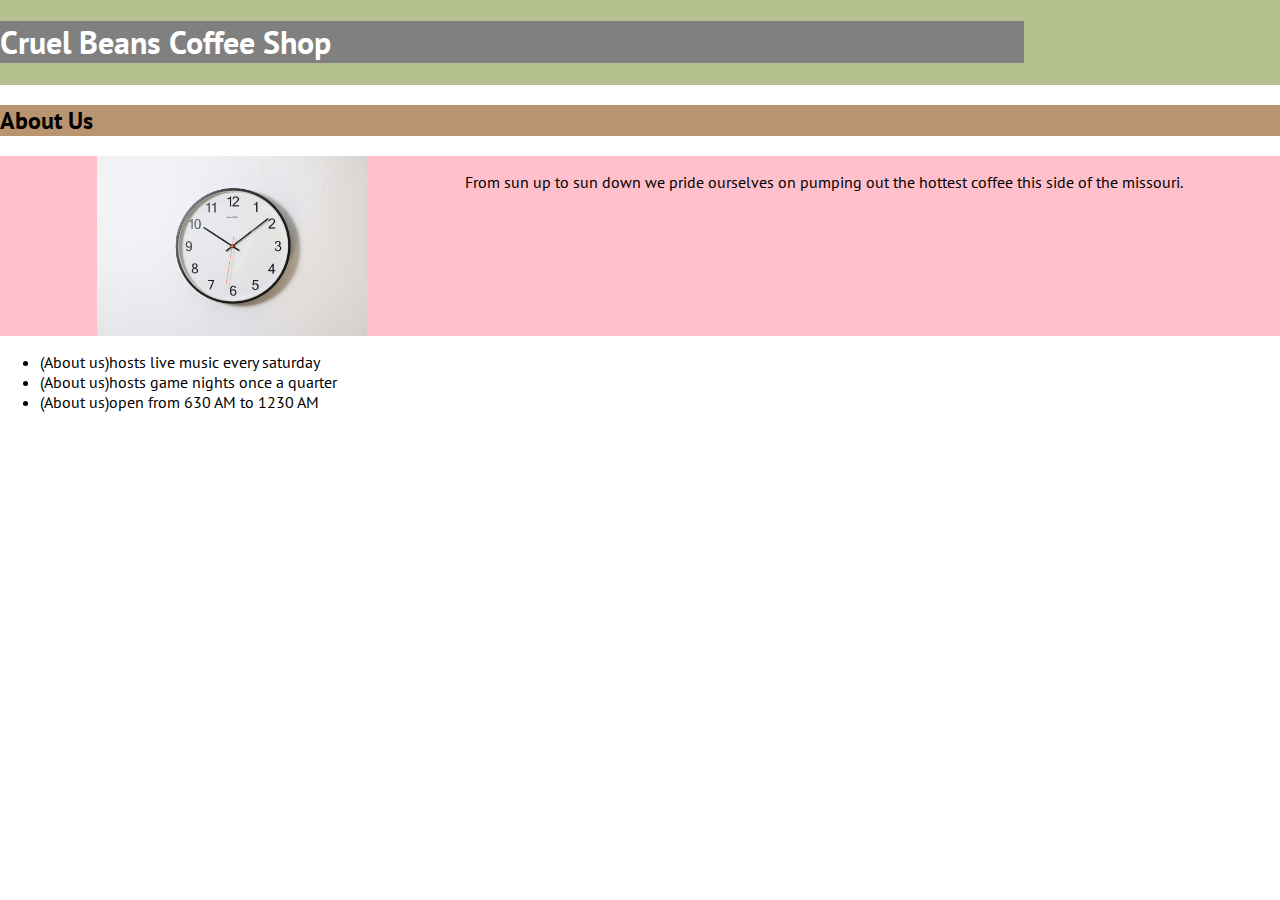
==== linville_cst125_final/about.html @ 47e35a27 "Add files via upload" ====
<!DOCTYPE html>
<html lang="en">
<head>
    <meta charset="UTF-8">
    <meta name="viewport" content="width=device-width, initial-scale=1.0">
    <link rel="stylesheet" href="Styles/main.css">
    <link rel="preconnect" href="https://fonts.googleapis.com">
    <link rel="preconnect" href="https://fonts.gstatic.com" crossorigin>
    <link href="https://fonts.googleapis.com/css2?family=PT+Sans:ital,wght@0,400;0,700;1,400;1,700&display=swap" rel="stylesheet">
    <link rel="icon" type="Images/hot_beverage_2615_J47_icon" href="Images/hot_beverage_2615_J47_icon.ico">
    <title>About Us | Cruel Beans Coffee Shop</title>
</head>
<body>
    <nav id="navMenu">
        <h1>Cruel Beans Coffee Shop</h1>
    </nav>
    

    <h2>About Us</h2>
    <div id="workingHours">
        <img src="Images/ocean-ng-L0xOtAnv94Y-unsplash.jpg">
        <p>From sun up to sun down we pride ourselves on pumping out the hottest coffee this side of the missouri.</p>
    </div>
    <ul>
        <li>(About us)hosts live music every saturday</li>
        <li>(About us)hosts game nights once a quarter</li>
        <li>(About us)open from 630 AM to 1230 AM</li>
    </ul>
</body>
</html>
---- linville_cst125_final/Styles/main.css ----
/* Body Styling */
body {
    margin: 0;
    padding: 0;
    font-family: "PT Sans";
}

/* NavBar flexbox */
#navMenu {
    display: flex;
    flex-direction: row;
    background-color: #b5C18e;
}

#navMenu h1 {
    width: 80%;
    background-color: gray;
    font-weight: bold;
    color: white;
}

/* Page Contents */
h2 {
    background-color: #B99470;
}

#workingHours {
    display: flex;
    justify-content: space-evenly;
    background-color: pink;
    height: 30%;
}

#workingHours img {
    float: left;
    width: 30vh;
    height: auto;
}

#workingHours p {
    float: right;
}
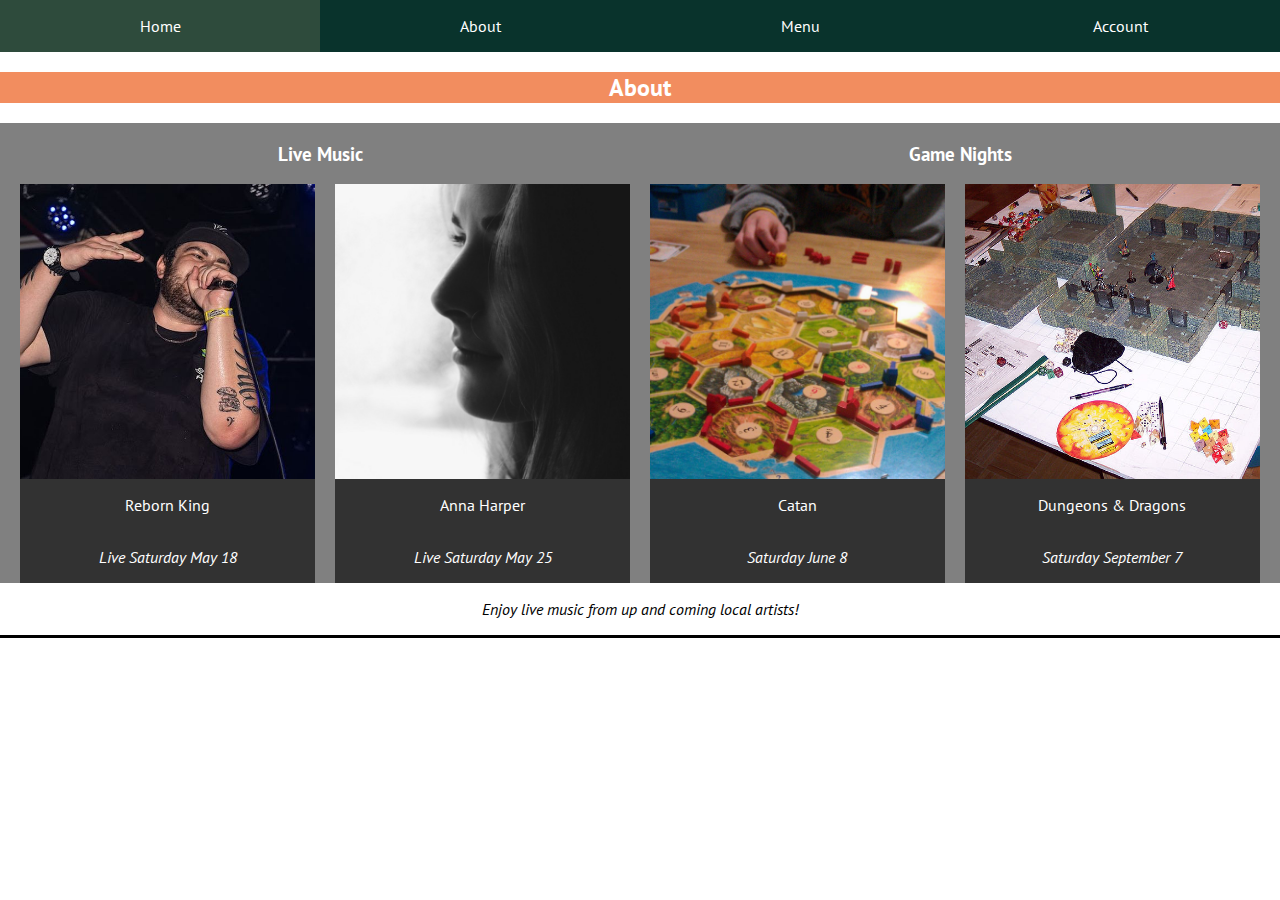
==== commit f27a54b8: "Add files via upload" ====
--- a/linville_cst125_final/about.html
+++ b/linville_cst125_final/about.html
@@ -8,23 +8,55 @@
     <link rel="preconnect" href="https://fonts.gstatic.com" crossorigin>
     <link href="https://fonts.googleapis.com/css2?family=PT+Sans:ital,wght@0,400;0,700;1,400;1,700&display=swap" rel="stylesheet">
     <link rel="icon" type="Images/hot_beverage_2615_J47_icon" href="Images/hot_beverage_2615_J47_icon.ico">
-    <title>About Us | Cruel Beans Coffee Shop</title>
+    <title>About Us! | Cruel Beans Coffee Shop</title>
 </head>
 <body>
-    <nav id="navMenu">
-        <h1>Cruel Beans Coffee Shop</h1>
+    <nav>
+        <ul id="navBar">
+            <li><a href="index.html">Home</a></li>
+            <li class="dropdown">
+                <a href="about.html">About</a>
+                <div class="dropdown-content">
+                    <a href="#">Game Nights</a>
+                    <a href="#">Live Music</a>
+                </div>
+            </li>
+            <li><a href="menu.html">Menu</a></li>
+            <li><a href="account.html">Account</a></li>
+        </ul>
     </nav>
-    
 
-    <h2>About Us</h2>
-    <div id="workingHours">
-        <img src="Images/ocean-ng-L0xOtAnv94Y-unsplash.jpg">
-        <p>From sun up to sun down we pride ourselves on pumping out the hottest coffee this side of the missouri.</p>
+    <h2>About</h2>
+
+    <div id="tileBar">
+        <div id="tileTitle">
+            <h3>Live Music</h3>
+            <h3>Game Nights</h3>
+        </div>
+        <div id="tileContainer">
+            <div id="tileOne">
+                <img id="artistImage" src="Images/rebornKing.jpg">
+                <p>Reborn King</p>
+                <p id="imgSubtitle">Live Saturday May 18</p>
+            </div>
+            <div id="tileTwo">
+                <img id="artistImage2" src="Images/annaHarper.jpg">
+                <p>Anna Harper</p>
+                <p id="imgSubtitle">Live Saturday May 25</p>
+            </div>
+            <div id="tileThree">
+                <img id="artistImage2" src="Images/catanGameNight.jpg">
+                <p>Catan</p>
+                <p id="imgSubtitle">Saturday June 8</p>
+            </div>
+            <div id="tileFour">
+                <img id="artistImage2" src="Images/DNDGameNight.jpg">
+                <p>Dungeons & Dragons</p>
+                <p id="imgSubtitle">Saturday September 7 </p>
+            </div>
+        </div>
     </div>
-    <ul>
-        <li>(About us)hosts live music every saturday</li>
-        <li>(About us)hosts game nights once a quarter</li>
-        <li>(About us)open from 630 AM to 1230 AM</li>
-    </ul>
+    <p id="sectionSubtitle">Enjoy live music from up and coming local artists!</p>
+
 </body>
 </html>--- a/linville_cst125_final/Styles/main.css
+++ b/linville_cst125_final/Styles/main.css
@@ -6,37 +6,185 @@
 }
 
 /* NavBar flexbox */
-#navMenu {
-    display: flex;
-    flex-direction: row;
-    background-color: #b5C18e;
+#navBar {
+    list-style-type: none;
+    margin: 0;
+    padding: 0;
+    overflow: hidden;
+    background-color: #09332c;
 }
 
-#navMenu h1 {
-    width: 80%;
+#navBar li {
+    float: left;
+    width: 25%;
+}
+
+#navBar li a, .dropbutn {
+    display: block;
+    color: white;
+    text-align: center;
+    padding: 1em 1em;
+    text-decoration: none;
+}
+
+#navBar li a:hover, .dropdown:hover, .dropbutn {
+    background-color: #04382f;
+}
+
+#navBar li.dropdown {
+    display: inline;
+}
+
+.dropdown-content {
+    display: none;
+    position: absolute;
+    background-color: #04382f;
+    width: 25%;
+    min-width: 5%;
+    z-index: 1;
+}
+
+.dropdown-content a {
+    color: white;
+    padding: 1em 3em;
+    text-decoration: none;
+    display: block;
+    text-align: left;
+}
+
+.dropdown-content a:hover {
     background-color: gray;
-    font-weight: bold;
+}
+
+.dropdown:hover .dropdown-content {
+    display: block;
+}
+
+#navBar li a:hover:not(.active) {
+    background-color: #2e4b3c;
+}
+
+.active {
+    background-color: #04382f;
+    font-weight: bolder;
+    float: right;
+}
+
+/* Menu Page Styling */
+main {
+    display: flex;
+    flex-direction: column;
+    justify-content: center;
+    align-items: center;
+}
+
+h2 {
+    background-color: #f28d5f;
+    color: white;
+    text-align: center;
+    width: 100vw;
+}
+
+table {
+    margin-bottom: 1em;
+}
+
+table, td, th {
+    width: 75vw;
+    border: 1px solid black;
+    border-collapse: collapse;
+}
+
+.tableHeader {
+    background-color: #f0531c;
+}
+
+tbody tr:nth-child(even) {
+    background-color: #ffa7af;
+}
+
+td {
+    text-align: center;
+}
+
+/* Tile Settings */
+#tileBar {
+    display: flex;
+    flex-direction: column;
+    width: 100vw;
+}
+
+#tileTitle {
+    display: flex;
+    align-items: center;
+    width: 100%;
+    height: auto;
+    background-color: gray;
+}
+
+#tileTitle h3 {
+    text-align: center;
+    width: 50%;
     color: white;
 }
 
-/* Page Contents */
-h2 {
-    background-color: #B99470;
+#tileContainer {
+    display: flex;
+    flex-direction: row;
+    justify-content: space-evenly;
+    background-color: gray;
+    clear: both;
 }
 
-#workingHours {
+
+#tileOne, #tileTwo, #tileThree, #tileFour {
     display: flex;
+    flex-direction: column;
     justify-content: space-evenly;
-    background-color: pink;
-    height: 30%;
+    width: 23%;
+    background-color: #323232;
+    text-align: center;
+    color: white;
 }
 
-#workingHours img {
-    float: left;
-    width: 30vh;
+#artistImage, #artistImage2 {
+    top: 0;
+    height: 80%;
+    width: auto;
+    object-fit: cover;
+}
+
+#imgSubtitle {
+    font-style: italic;
+    text-align: center;
+}
+
+#sectionSubtitle {
+    font-style: italic;
+    text-align: center;
+    padding-bottom: 1em;
+    border-bottom: 3px solid black;
+}
+
+/* Rollover Image */
+#rollOver {
+    display: block;
+    width: 10%;
     height: auto;
 }
 
-#workingHours p {
-    float: right;
-}+#rollOver:hover {
+    background-image: url("../Images/hot-beverage_2615.png");
+}
+
+/* Form Styling */
+label {
+    float: left;
+    width: 5em;
+    text-align: right;
+}
+
+input {
+    margin-left: 1em;
+    margin-bottom: .5em;
+}
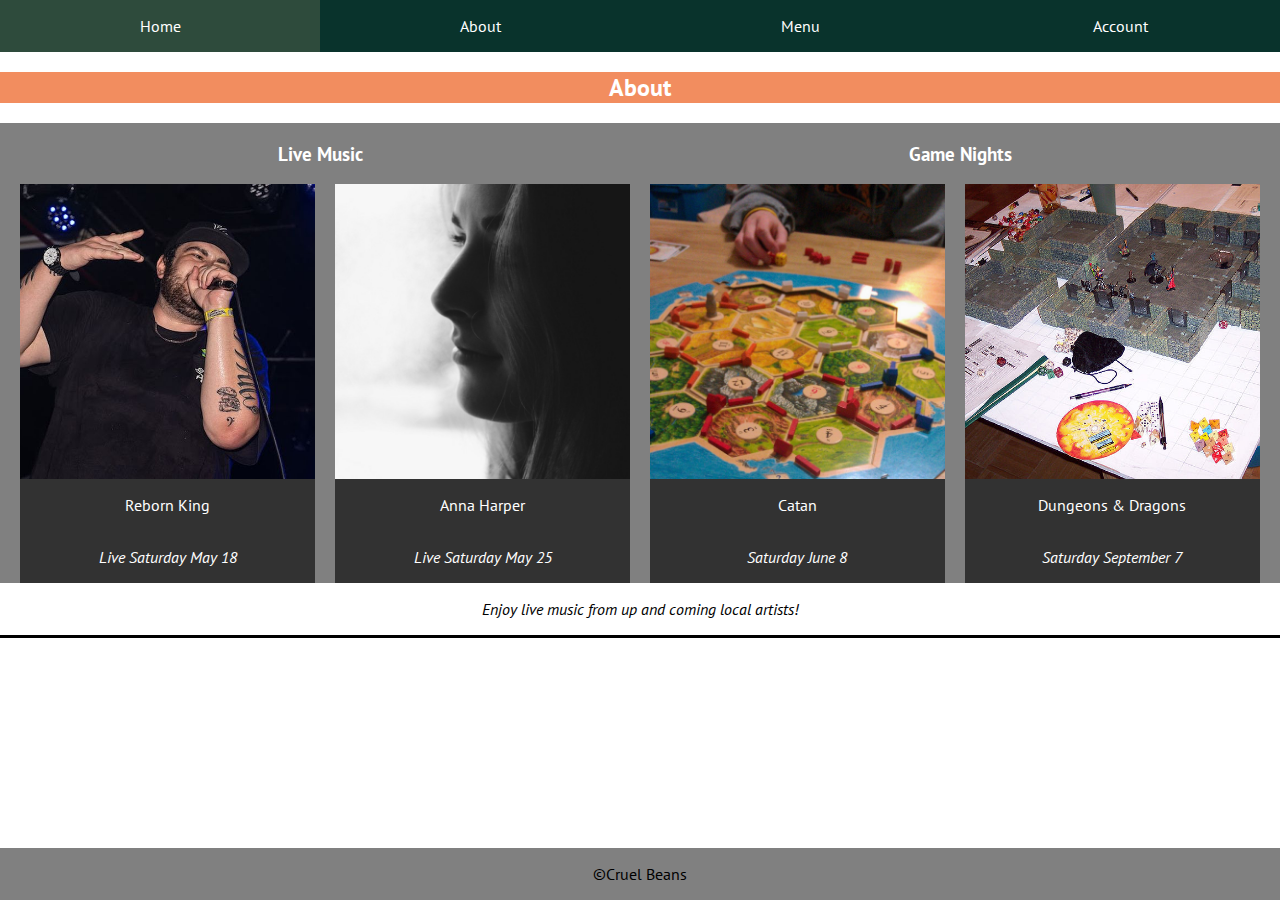
==== commit 8a18ad80: "Add files via upload" ====
--- a/linville_cst125_final/about.html
+++ b/linville_cst125_final/about.html
@@ -45,7 +45,10 @@
                 <p id="imgSubtitle">Live Saturday May 25</p>
             </div>
             <div id="tileThree">
-                <img id="artistImage2" src="Images/catanGameNight.jpg">
+                <img id="artistImage2" src="Images/catanGameNight.jpg" usemap="#catanMap" width="100%" height="100%">
+                <map name="catanMap">
+                    <area target="" alt="" href="" coords="1219, 1224, -1, 360" shape="rect">
+                </map>
                 <p>Catan</p>
                 <p id="imgSubtitle">Saturday June 8</p>
             </div>
@@ -58,5 +61,8 @@
     </div>
     <p id="sectionSubtitle">Enjoy live music from up and coming local artists!</p>
 
+    <footer>
+        <p>&copy;Cruel Beans </p>
+    </footer>
 </body>
 </html>--- a/linville_cst125_final/Styles/main.css
+++ b/linville_cst125_final/Styles/main.css
@@ -85,6 +85,7 @@
     width: 100vw;
 }
 
+/* Table Styling */
 table {
     margin-bottom: 1em;
 }
@@ -96,15 +97,23 @@
 }
 
 .tableHeader {
-    background-color: #f0531c;
+    background-color: #04382f;
+    color: white;
 }
 
 tbody tr:nth-child(even) {
-    background-color: #ffa7af;
+    background-color: #b1ffa7;
 }
 
 td {
     text-align: center;
+}
+
+/* embedded video settings */
+#embedVideo {
+    width: 100%;
+    height: 25%;
+    border: none;
 }
 
 /* Tile Settings */
@@ -166,15 +175,18 @@
     border-bottom: 3px solid black;
 }
 
+/* Catan Image Map */
+
+
 /* Rollover Image */
 #rollOver {
-    display: block;
-    width: 10%;
-    height: auto;
+    width: 2em;
+    height: 1em;
+    background-image: url("../Images/hot-beverage_2615.png");
 }
 
 #rollOver:hover {
-    background-image: url("../Images/hot-beverage_2615.png");
+    background-image: url("../Images/catanGameNight.jpg");
 }
 
 /* Form Styling */
@@ -188,3 +200,16 @@
     margin-left: 1em;
     margin-bottom: .5em;
 }
+
+
+/* Footer Styling */
+footer {
+    display: flex;
+    flex-direction: row;
+    position: fixed;
+    bottom: 0;
+    background-color: gray;
+    width: 100%;
+    height: auto;
+    justify-content: center;
+}